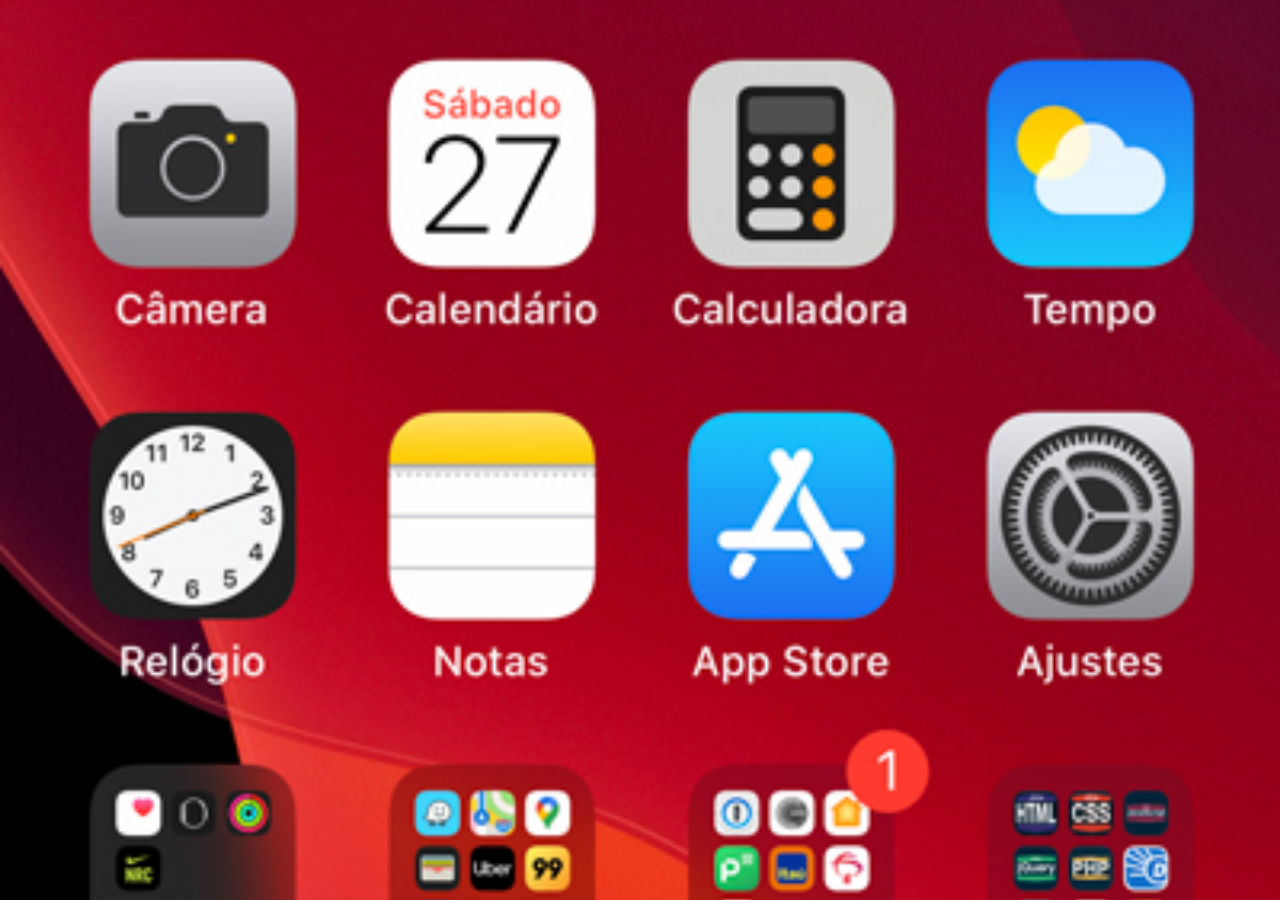
==== casa.html @ 1a849c6b "novo site" ====
<!DOCTYPE html>
<html lang="pt-br">
<head>
    <meta charset="UTF-8">
    <meta name="viewport" content="width=device-width, initial-scale=1.0">
    <title>home</title>
</head>
<style>
    * {
        margin: 0px;
        padding: 0px;
    }
    body {
        height: 100vh;
        width: 100vh;
        background: black url("imagens/tela-home.jpg") no-repeat top center;
        background-size: cover;
    }
</style>
<body>
    
</body>
</html>
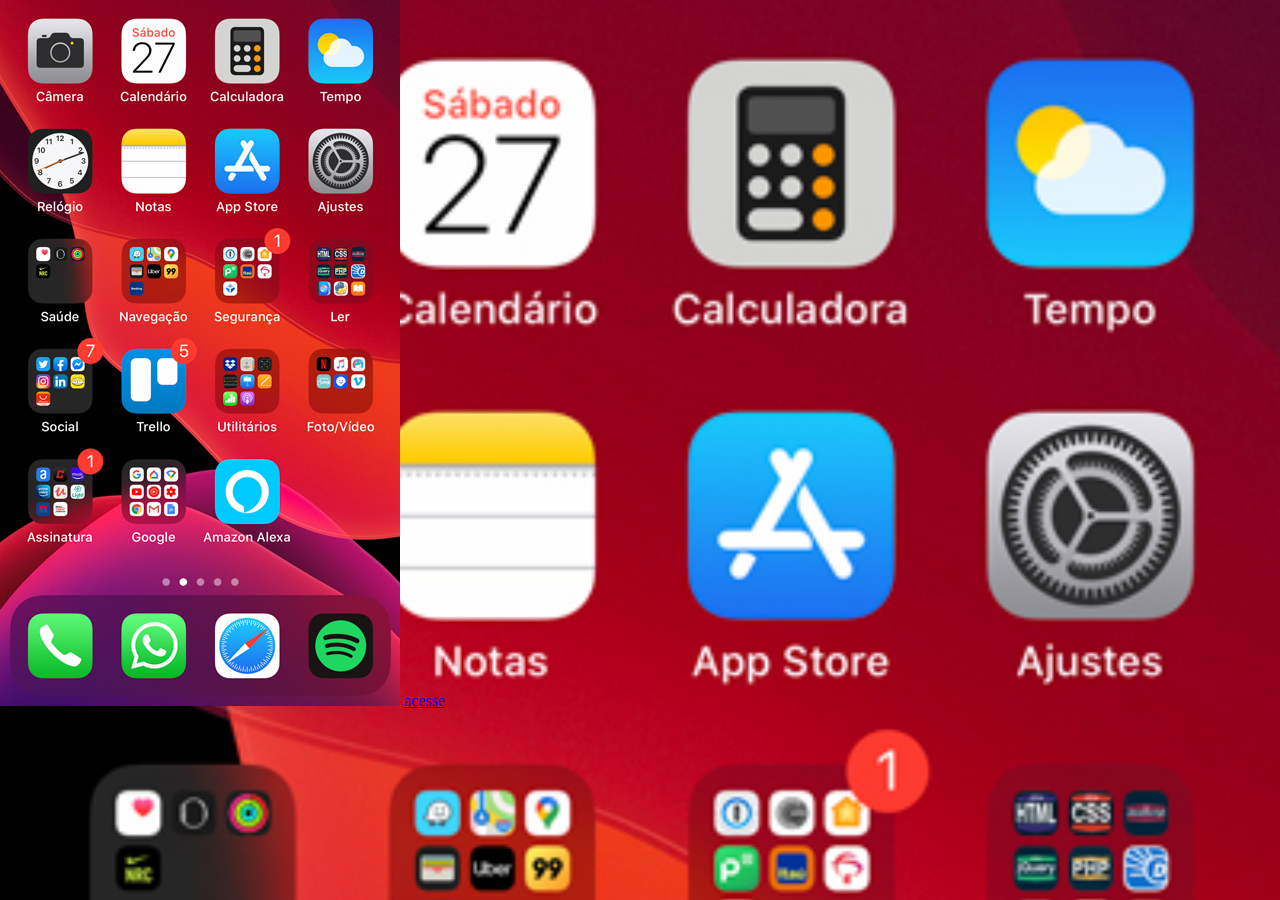
==== commit d351a3a1: "atualizaçao" ====
--- a/casa.html
+++ b/casa.html
@@ -18,6 +18,7 @@
     }
 </style>
 <body>
-    
+    <img src="imagens/tela-home.jpg" alt="youtube">
+    <a href="casa.html" target="_blank">acesse</a>
 </body>
 </html>